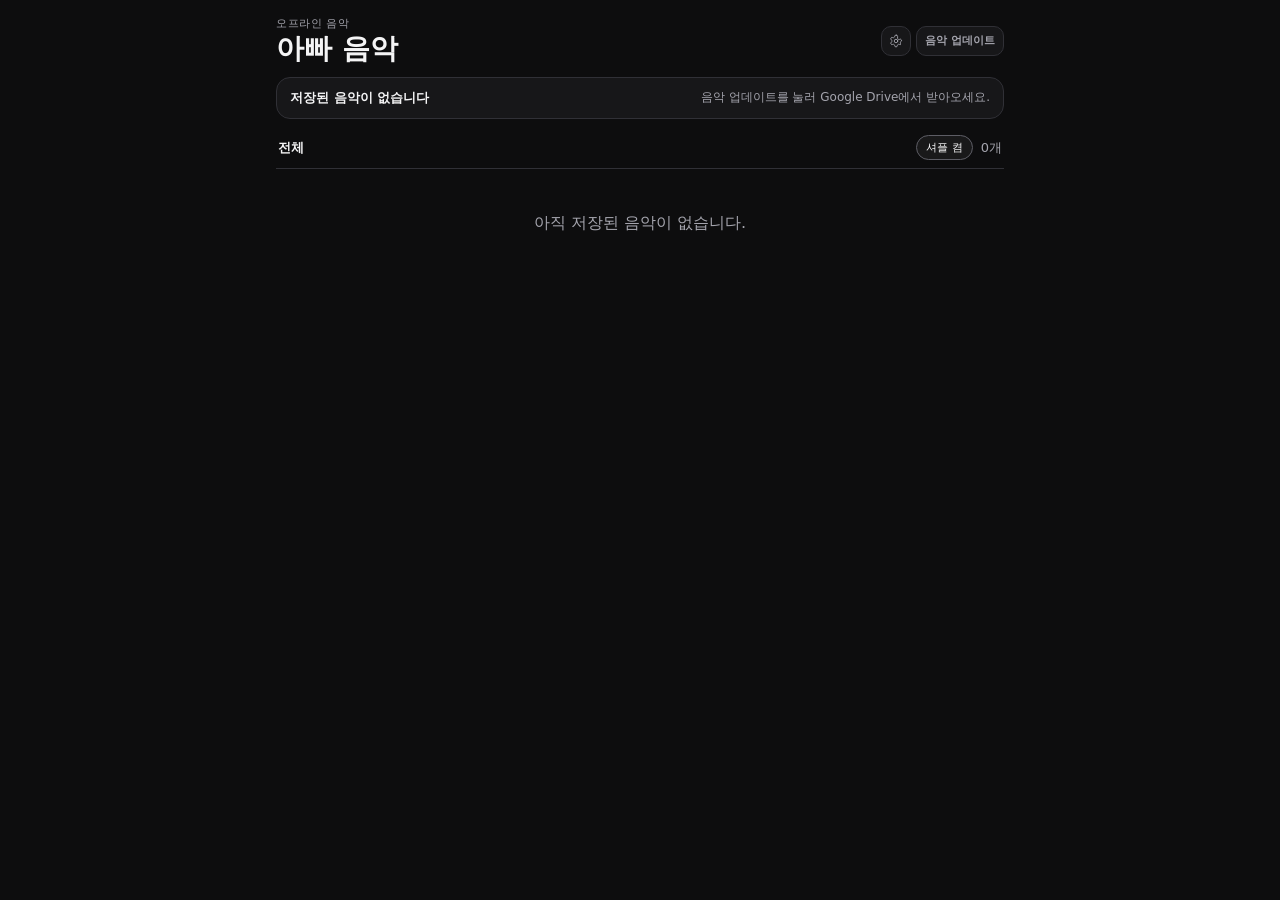
==== index.html @ ccda966c "Harden automatic bridge retries and cached-shell migration" ====
<!doctype html>
<html lang="ko">
<head>
  <meta charset="utf-8" />
  <meta name="viewport" content="width=device-width, initial-scale=1, viewport-fit=cover" />
  <meta name="theme-color" content="#111111" />
  <meta name="mobile-web-app-capable" content="yes" />
  <meta name="apple-mobile-web-app-capable" content="yes" />
  <link rel="manifest" href="manifest.json?v=5" />
  <link rel="icon" href="/lexi-assets/music-logo.png?v=2" type="image/png" />
  <link rel="apple-touch-icon" href="/lexi-assets/music-logo.png?v=2" />
  <link rel="stylesheet" href="styles.css?v=3" />
  <title>아빠 음악</title>
</head>
<body>
  <div class="app-shell">
    <header class="topbar">
      <div><div class="eyebrow">오프라인 음악</div><div class="title-row"><h1>아빠 음악</h1></div></div>
      <div class="top-actions">
        <button id="settingsBtn" class="icon-btn" type="button" aria-label="설정"><svg width="14" height="14" viewBox="0 0 24 24" fill="none" stroke="currentColor" stroke-width="1.6" stroke-linecap="round" stroke-linejoin="round" aria-hidden="true"><path d="M12.22 2h-.44a2 2 0 0 0-2 2v.18a2 2 0 0 1-1 1.73l-.43.25a2 2 0 0 1-2 0l-.15-.08a2 2 0 0 0-2.73.73l-.22.38a2 2 0 0 0 .73 2.73l.15.09a2 2 0 0 1 1 1.74v.5a2 2 0 0 1-1 1.74l-.15.09a2 2 0 0 0-.73 2.73l.22.38a2 2 0 0 0 2.73.73l.15-.08a2 2 0 0 1 2 0l.43.25a2 2 0 0 1 1 1.73V20a2 2 0 0 0 2 2h.44a2 2 0 0 0 2-2v-.18a2 2 0 0 1 1-1.73l.43-.25a2 2 0 0 1 2 0l.15.08a2 2 0 0 0 2.73-.73l-.15-.09a2 2 0 0 1-1-1.74v-.5a2 2 0 0 1 1-1.74l.15-.09a2 2 0 0 0 .73-2.73l-.22-.38a2 2 0 0 0-2.73-.73l-.15.08a2 2 0 0 1-2 0l-.43-.25a2 2 0 0 1-1-1.73V4a2 2 0 0 0-2-2z"></path><circle cx="12" cy="12" r="3"></circle></svg></button>
        <button id="syncBtn" class="sync-btn" type="button">음악 업데이트</button>
      </div>
    </header>

    <section class="status-card" aria-live="polite"><div id="statusTitle" class="status-title">저장된 목록을 불러오는 중…</div><div id="statusDetail" class="status-detail"></div></section>

    <main>
      <div class="section-head"><h2>전체</h2><div class="section-actions"><button id="shuffleBtn" class="option-btn list-shuffle-btn" type="button" aria-pressed="false">셔플</button><div id="trackCount" class="track-count">0개</div></div></div>
      <div id="trackList" class="track-list"></div><div id="emptyState" class="empty-state hidden">아직 저장된 음악이 없습니다.</div>
    </main>
  </div>

  <section id="player" class="player hidden" aria-label="재생 중">
    <div class="now-row"><div class="now-copy"><div id="nowTitle" class="now-title">—</div><div id="nowStatus" class="now-status">—</div></div><div class="player-options"><button id="repeatBtn" class="option-btn repeat-btn" type="button" aria-label="전체 반복">↻ 전체</button></div></div>
    <div class="seek-wrap"><input id="seek" class="seek" type="range" min="0" max="1000" value="0" /><div class="seek-times"><span id="timeCurrent" class="time-current">0:00</span><span id="timeTotal" class="time-total">0:00</span></div></div>
    <div class="controls"><button id="prevBtn" class="control-btn" type="button" aria-label="이전 곡"><span class="skip-icon skip-prev" aria-hidden="true"><span class="skip-bar"></span><span class="skip-triangle"></span></span></button><button id="playBtn" class="play-btn" data-state="play" type="button" aria-label="재생"></button><button id="nextBtn" class="control-btn" type="button" aria-label="다음 곡"><span class="skip-icon skip-next" aria-hidden="true"><span class="skip-triangle"></span><span class="skip-bar"></span></span></button></div>
  </section>

  <dialog id="settingsDialog" class="dialog settings-dialog">
    <form method="dialog">
      <div class="dialog-title">설정</div>

      <section class="settings-section settings-first">
        <div class="settings-section-title">저장공간</div>
        <div class="settings-row"><span class="settings-row-label">오프라인 오디오</span><span id="offlineStats" class="settings-row-value">0개 · 0 MB</span></div>
        <div class="settings-row"><span class="settings-row-label">브라우저 저장공간</span><span id="storageEstimate" class="settings-row-value">계산 중…</span></div>
        <div class="settings-storage-actions"><button id="deleteOfflineBtn" type="button" class="button secondary full-width">모든 오프라인 오디오 삭제</button></div>
        <p id="storageResult" class="settings-storage-result"></p>
      </section>

      <section class="settings-section">
        <div class="settings-section-title">Google Drive</div>
        <div class="settings-row"><span class="settings-row-label">연결 상태</span><span id="driveStorageStatus" class="settings-row-value">확인 중…</span></div>
        <div class="settings-row"><span class="settings-row-label">제외한 노래</span><span id="rejectedStats" class="settings-row-value">0개</span></div>
        <label class="field"><span>Google Drive API 키</span><input id="apiKeyInput" type="password" autocomplete="off" spellcheck="false" /></label>
        <button id="saveSettingsBtn" type="button" class="button secondary full-width">API 키 저장</button>
      </section>

      <details class="settings-section settings-advanced">
        <summary>고급 설정</summary>
        <label class="field"><span>Google Drive 폴더 ID</span><input id="folderIdInput" type="text" autocomplete="off" /></label>
        <button type="button" class="button secondary full-width" onclick="document.getElementById('saveSettingsBtn').click()">폴더 설정 저장</button>
      </details>

      <details class="settings-section settings-troubleshooting"><summary>문제 해결</summary><button id="factoryResetBtn" type="button" class="danger-btn">이 기기에서 아빠 음악 초기화</button></details>
      <div class="dialog-actions"><button value="cancel" class="button secondary">닫기</button></div>
    </form>
  </dialog>

  <audio id="audio" preload="metadata" playsinline></audio>
  <script src="dad-writer-bridge.js?v=2"></script>
  <script src="audio-storage.js?v=3"></script>
  <script src="metadata.js?v=1" defer></script>
  <script src="track-list-display.js?v=1" defer></script>
  <script src="app.js?v=8" defer></script>
  <script src="player-artwork.js?v=2" defer></script>
  <script src="media-session-controls.js?v=5" defer></script>
</body>
</html>
---- styles.css ----
:root{color-scheme:dark;--bg:#0d0d0e;--surface:#171719;--surface-2:#202024;--border:#303036;--text:#f4f4f5;--muted:#a4a4ad;--danger:#d86a6a;--gold:#c6a15b;--gold-text:#dec684;--player-h:226px}*{box-sizing:border-box}html,body{margin:0;min-height:100%;max-width:100%;overflow-x:hidden;background:var(--bg);color:var(--text);font-family:system-ui,-apple-system,BlinkMacSystemFont,"Noto Sans KR","Apple SD Gothic Neo",sans-serif}body{width:100%;padding-bottom:calc(var(--player-h) + env(safe-area-inset-bottom));overscroll-behavior-x:none}button,input{font:inherit}button{color:inherit}.app-shell{width:min(760px,100%);max-width:100%;min-width:0;margin:0 auto;padding:max(16px,env(safe-area-inset-top)) 16px 28px;overflow-x:clip}.topbar{display:grid;grid-template-columns:minmax(0,1fr) auto;align-items:center;gap:10px;margin-bottom:12px}.top-actions{display:flex;align-items:center;gap:5px}.eyebrow{font-size:11px;color:var(--muted);letter-spacing:.05em}.title-row{display:flex;align-items:center;gap:6px;margin-top:2px}h1{margin:0;font-size:28px;line-height:1.15}.icon-btn,.sync-btn{min-height:30px;border:1px solid var(--border);border-radius:10px;background:var(--surface);color:var(--muted)}.icon-btn{width:30px;height:30px;padding:0;display:grid;place-items:center}.sync-btn{padding:0 8px;font-size:11px;font-weight:700;white-space:nowrap}.sync-btn:disabled{opacity:.55}.status-card{display:grid;grid-template-columns:minmax(0,auto) minmax(0,1fr);align-items:start;gap:8px;background:var(--surface);border:1px solid var(--border);border-radius:14px;padding:11px 13px;margin-bottom:16px;overflow:hidden}.status-title{font-size:13px;font-weight:700;overflow-wrap:anywhere}.status-detail{margin-left:auto;font-size:12px;color:var(--muted);line-height:1.35;text-align:right;overflow-wrap:anywhere}.section-head{display:flex;align-items:center;justify-content:space-between;margin:0 2px 8px}.section-actions{display:flex;align-items:center;gap:8px}h2{margin:0;font-size:13px}.track-count{color:var(--muted);font-size:13px}.track-list{border-top:1px solid var(--border)}.track-row{display:grid;grid-template-columns:38px minmax(0,1fr) 26px 46px;align-items:center;min-height:48px;border-bottom:1px solid var(--border)}.track-row.playing{background:linear-gradient(90deg,rgba(198,161,91,.15),rgba(198,161,91,.025));box-shadow:inset 3px 0 0 var(--gold)}.track-number{color:var(--muted);text-align:center;font-size:14px}.track-row.playing .track-number,.track-row.playing .track-title{color:var(--gold-text)}.track-main{min-width:0;border:0;background:transparent;text-align:left;padding:5px 8px}.track-title{display:block;font-size:16px;font-weight:650;line-height:1.42;word-break:keep-all;overflow-wrap:anywhere}.track-meta{display:none}.offline-mark{color:#bdbdc5;font-size:16px;text-align:center}.reject-btn{justify-self:end;border:1px solid #4a3a3a;background:transparent;color:#c39b9b;border-radius:8px;padding:5px 7px;font-size:10px;font-weight:700}.empty-state{text-align:center;color:var(--muted);padding:44px 0}.hidden{display:none!important}.player{position:fixed;z-index:30;left:0;right:0;bottom:0;min-height:var(--player-h);max-width:100vw;overflow-x:hidden;background:linear-gradient(180deg,rgba(198,161,91,.09) 0,rgba(18,18,20,.985) 34px);border-top:1px solid rgba(198,161,91,.55);box-shadow:0 -8px 28px rgba(198,161,91,.07);padding:14px 16px calc(14px + env(safe-area-inset-bottom));backdrop-filter:blur(16px)}.now-row,.seek-wrap,.controls{width:min(760px,100%);margin-left:auto;margin-right:auto}.now-row{display:flex;justify-content:space-between;align-items:flex-start;gap:12px}.now-copy{min-width:0;flex:1}.now-title{font-size:16px;font-weight:750;line-height:1.35;max-height:3.9em;overflow:hidden;overflow-wrap:anywhere}.now-title::before{content:"재생 중";display:block;margin-bottom:2px;color:var(--gold-text);font-size:10px;font-weight:800;letter-spacing:.08em}.now-status{font-size:11px;color:var(--muted);margin-top:4px;overflow-wrap:anywhere}.player-options{display:grid;gap:6px;justify-items:end}.option-btn{min-width:74px;border:1px solid var(--border);border-radius:999px;background:transparent;padding:6px 10px;color:var(--muted);font-size:11px}.option-btn.list-shuffle-btn{min-width:auto;padding:4px 9px}.option-btn.active,.repeat-btn[data-mode="all"],.repeat-btn[data-mode="one"]{color:var(--text);border-color:#5d5d65;background:rgba(255,255,255,.05)}.seek-wrap{margin-top:12px}.seek{width:100%;accent-color:var(--gold)}.seek-times{display:flex;justify-content:space-between;font-size:10px;color:var(--muted);margin-top:1px;font-variant-numeric:tabular-nums}.controls{display:flex;justify-content:center;align-items:center;gap:22px;margin-top:8px}.control-btn,.play-btn{display:grid;place-items:center;padding:0}.control-btn{width:52px;height:52px;border:1px solid var(--border);border-radius:50%;background:var(--surface-2)}.skip-icon{position:relative;display:block;width:22px;height:20px}.skip-bar{position:absolute;top:3px;bottom:3px;width:2px;border-radius:2px;background:currentColor}.skip-triangle{position:absolute;top:3px;width:0;height:0;border-top:7px solid transparent;border-bottom:7px solid transparent}.skip-prev .skip-bar{left:2px}.skip-prev .skip-triangle{left:6px;border-right:12px solid currentColor}.skip-next .skip-bar{right:2px}.skip-next .skip-triangle{right:6px;border-left:12px solid currentColor}.play-btn{position:relative;width:62px;height:62px;border:0;border-radius:50%;background:var(--text);color:var(--bg)}.play-btn::before,.play-btn::after{content:"";position:absolute;pointer-events:none}.play-btn[data-state="play"]::before{left:50%;top:50%;width:0;height:0;border-top:8px solid transparent;border-bottom:8px solid transparent;border-left:13px solid var(--bg);transform:translate(-42%,-50%)}.play-btn[data-state="play"]::after{display:none}.play-btn[data-state="pause"]::before,.play-btn[data-state="pause"]::after{top:50%;width:4px;height:18px;border-radius:1px;background:var(--bg);transform:translateY(-50%)}.play-btn[data-state="pause"]::before{left:calc(50% - 6px)}.play-btn[data-state="pause"]::after{right:calc(50% - 6px)}.dialog{width:min(440px,calc(100% - 28px));max-height:calc(100dvh - 48px);overflow:auto;border:1px solid var(--border);background:var(--surface);color:var(--text);border-radius:16px;padding:18px}.dialog::backdrop{background:rgba(0,0,0,.68);backdrop-filter:blur(4px)}.dialog-title{font-size:20px;font-weight:750}.field{display:grid;gap:7px;margin:14px 0;color:var(--muted);font-size:12px}.field input{width:100%;border:1px solid var(--border);border-radius:10px;background:var(--surface-2);color:var(--text);padding:10px 11px;outline:none;font-size:12px}.help{color:var(--muted);font-size:11px;line-height:1.45;overflow-wrap:anywhere}.settings-section{border-top:1px solid var(--border);margin-top:18px;padding-top:16px}.settings-section.settings-first{border-top:0;margin-top:6px;padding-top:0}.settings-section-title{font-size:13px;font-weight:750}.settings-row{display:flex;align-items:baseline;justify-content:space-between;gap:14px;padding:7px 0;font-size:12px}.settings-row-label{color:var(--muted)}.settings-row-value{font-weight:700;text-align:right}.settings-storage-path{color:var(--muted);font-size:10.5px;line-height:1.4;margin:-1px 0 4px}.settings-note{margin:5px 0 0}.settings-storage-actions{margin-top:10px}.settings-storage-result{min-height:16px;margin:8px 0 0;color:var(--muted);font-size:11px}.settings-advanced>summary,.settings-troubleshooting>summary{cursor:pointer;color:var(--muted);font-size:12px;font-weight:750}.full-width{width:100%}.danger-btn{width:100%;border:1px solid #6b3e3e;border-radius:10px;background:transparent;color:#f1b0b0;padding:10px;font-weight:700;font-size:12px;margin-top:10px}.dialog-actions{display:flex;justify-content:flex-end;margin-top:18px}.button{border:1px solid var(--text);border-radius:10px;padding:9px 13px;background:var(--text);color:var(--bg);font-weight:700}.button.secondary{background:transparent;color:var(--text);border-color:var(--border)}a{color:var(--gold-text)}@media(max-width:460px){:root{--player-h:236px}h1{font-size:25px}.topbar{gap:8px}.sync-btn{font-size:10px}.status-card{display:block}.status-detail{margin:4px 0 0;text-align:left}.track-row{grid-template-columns:34px minmax(0,1fr) 24px 44px}.track-title{font-size:16px}.controls{gap:20px}.dialog{width:min(420px,calc(100% - 20px));padding:16px}}
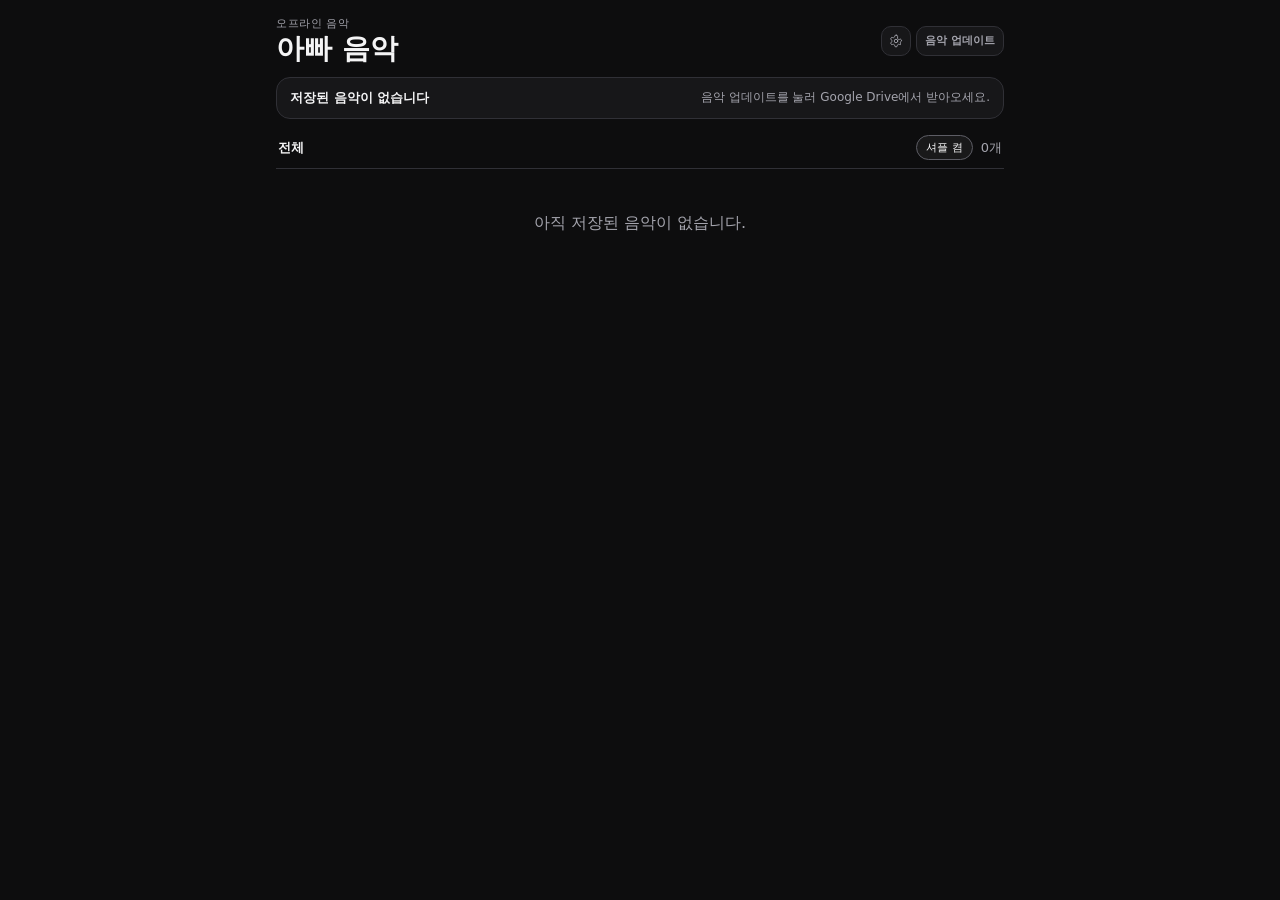
==== commit fe3907fc: "Preserve legacy rejections in the durable sync queue" ====
--- a/index.html
+++ b/index.html
@@ -72,7 +72,7 @@
   <script src="audio-storage.js?v=3"></script>
   <script src="metadata.js?v=1" defer></script>
   <script src="track-list-display.js?v=1" defer></script>
-  <script src="app.js?v=8" defer></script>
+  <script src="app.js?v=9" defer></script>
   <script src="player-artwork.js?v=2" defer></script>
   <script src="media-session-controls.js?v=5" defer></script>
 </body>
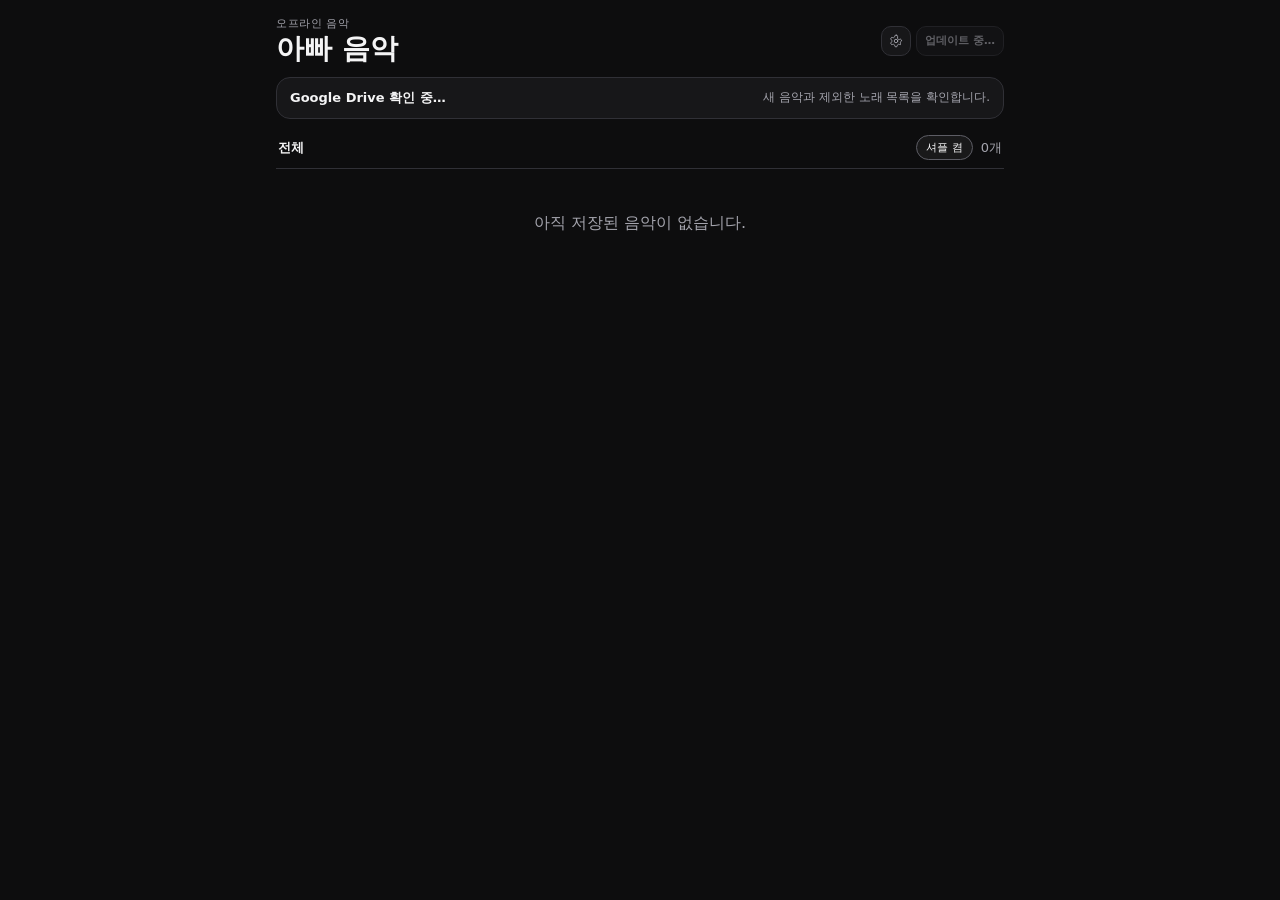
==== commit 8bc0a4b2: "Auto-refresh Dad's Music: index.html" ====
--- a/index.html
+++ b/index.html
@@ -1,14 +1,14 @@
 <!doctype html>
-<html lang="ko">
+<html lang="ko" data-app-version="v1.01">
 <head>
   <meta charset="utf-8" />
   <meta name="viewport" content="width=device-width, initial-scale=1, viewport-fit=cover" />
   <meta name="theme-color" content="#111111" />
   <meta name="mobile-web-app-capable" content="yes" />
   <meta name="apple-mobile-web-app-capable" content="yes" />
-  <link rel="manifest" href="manifest.json?v=5" />
-  <link rel="icon" href="/lexi-assets/music-logo.png?v=2" type="image/png" />
-  <link rel="apple-touch-icon" href="/lexi-assets/music-logo.png?v=2" />
+  <link rel="manifest" href="manifest.json?v=7" />
+  <link rel="icon" href="./dad-icon.png?v=4" type="image/png" />
+  <link rel="apple-touch-icon" href="./dad-icon.png?v=4" />
   <link rel="stylesheet" href="styles.css?v=3" />
   <title>아빠 음악</title>
 </head>
@@ -64,6 +64,7 @@
 
       <details class="settings-section settings-troubleshooting"><summary>문제 해결</summary><button id="factoryResetBtn" type="button" class="danger-btn">이 기기에서 아빠 음악 초기화</button></details>
       <div class="dialog-actions"><button value="cancel" class="button secondary">닫기</button></div>
+      <small id="appVersion" data-version="v1.01" style="display:block;font-size:10px;line-height:1.5;font-weight:400;color:var(--muted,#888);text-align:right;margin:10px 0 0">v1.01</small>
     </form>
   </dialog>
 
@@ -72,7 +73,7 @@
   <script src="audio-storage.js?v=3"></script>
   <script src="metadata.js?v=1" defer></script>
   <script src="track-list-display.js?v=1" defer></script>
-  <script src="app.js?v=9" defer></script>
+  <script src="app.js?v=11" defer></script>
   <script src="player-artwork.js?v=2" defer></script>
   <script src="media-session-controls.js?v=5" defer></script>
 </body>
